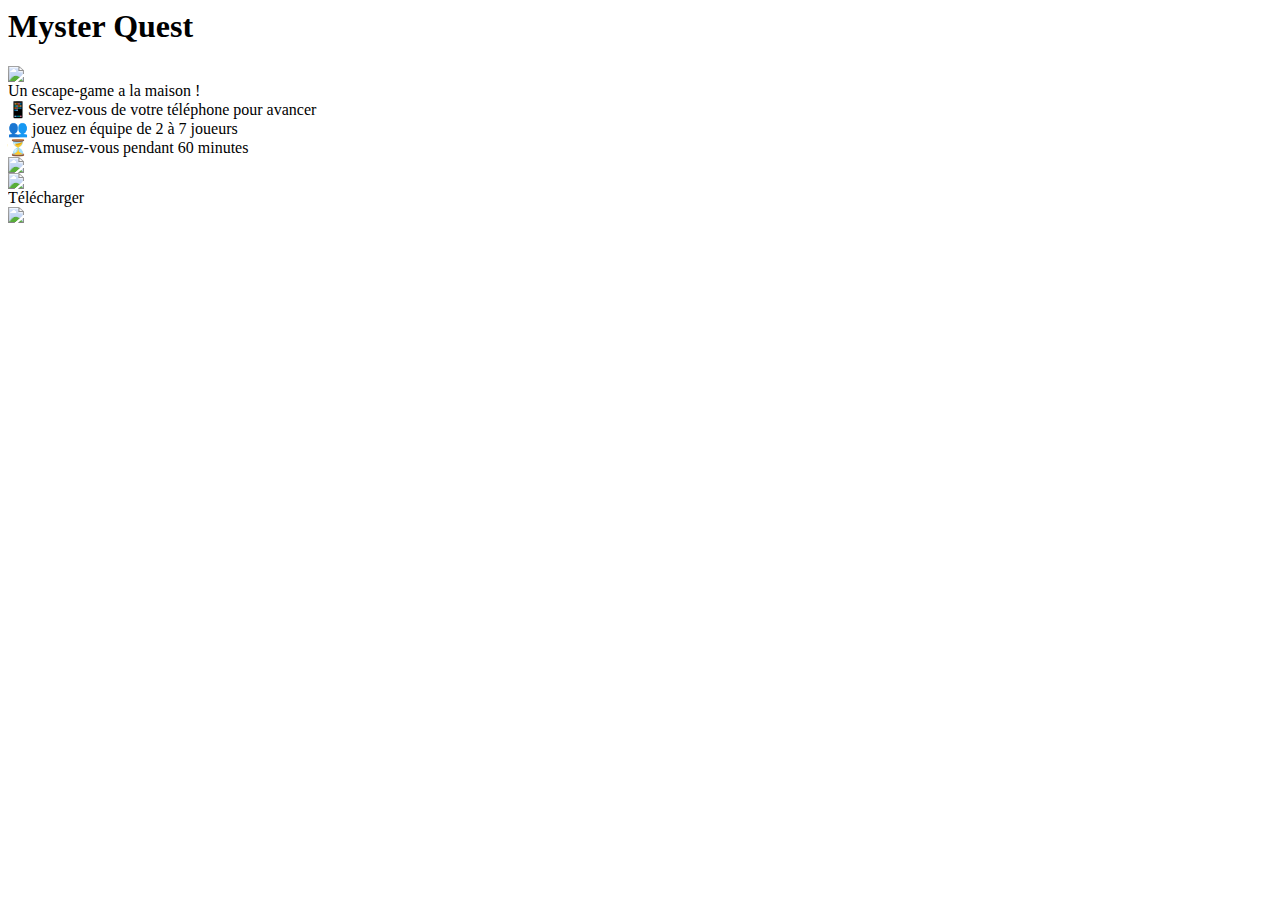
==== index.html @ 66812c82 "Merge branch 'main' of https://github.com/SkullKiddey/mysterquest" ====
<html>

<head>
    <title>Myster Quest</title>


    <link href="https://fonts.googleapis.com/css2?family=Nunito:wght@300;400;700&display=swap" rel="stylesheet">
    <link href="https://fonts.googleapis.com/css2?family=Alegreya+Sans:wght@300;400;700&display=swap" rel="stylesheet">
    <link href="site.css" rel="stylesheet">
    <meta charset="utf-8">

</head>

<body>
    <div class="largeur center table">
        <div class="colonne1">
            <div class="inline ">
                <h1 class="titre"> Myster Quest</h1>
                <img src="images/logo.png" class="logo">
            </div>
            <div class="texte">
                Un escape-game a la maison ! </br>
                📱Servez-vous de votre téléphone pour avancer</br>
                👥 jouez en équipe de 2 à 7 joueurs</br>
                ⏳ Amusez-vous pendant 60 minutes</br>
                <img src="images/apple.png"></img> </br>
                <img class="image" src="images/playstore.png"></img>
                <div class="bouton"> Télécharger </div>
            </div>
        </div>
        <div class="align-right colonne2">
            <img src="images/iPhone15.png"></img>
        </div>
    </div>
</body>

</html>
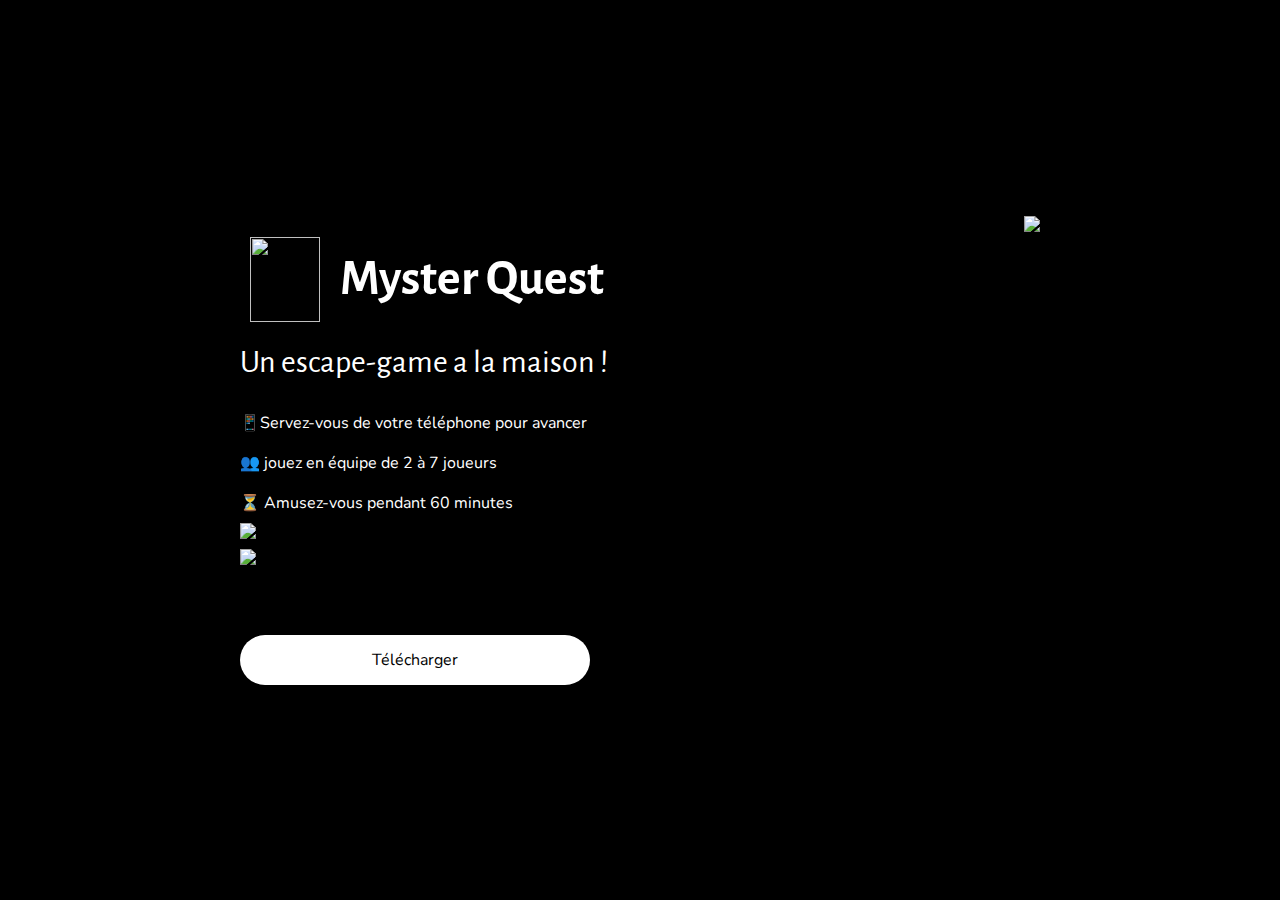
==== commit a1f80f36: "amélioration mobile" ====
--- a/index.html
+++ b/index.html
@@ -3,7 +3,7 @@
 <head>
     <title>Myster Quest</title>
 
-
+    <meta name="viewport" content="width=device-width, initial-scale=1.0">
     <link href="https://fonts.googleapis.com/css2?family=Nunito:wght@300;400;700&display=swap" rel="stylesheet">
     <link href="https://fonts.googleapis.com/css2?family=Alegreya+Sans:wght@300;400;700&display=swap" rel="stylesheet">
     <link href="site.css" rel="stylesheet">
@@ -15,11 +15,11 @@
     <div class="largeur center table">
         <div class="colonne1">
             <div class="inline ">
+                <img src="images/logo.png" class="logo">
                 <h1 class="titre"> Myster Quest</h1>
-                <img src="images/logo.png" class="logo">
             </div>
+            <div class="soustitre"> Un escape-game a la maison !</div> </br>
             <div class="texte">
-                Un escape-game a la maison ! </br>
                 📱Servez-vous de votre téléphone pour avancer</br>
                 👥 jouez en équipe de 2 à 7 joueurs</br>
                 ⏳ Amusez-vous pendant 60 minutes</br>
@@ -29,7 +29,8 @@
             </div>
         </div>
         <div class="align-right colonne2">
-            <img src="images/iPhone15.png"></img>
+            <img class="iphone" src="images/iPhone15.png"></img>
+
         </div>
     </div>
 </body>
--- a/site.css
+++ b/site.css
@@ -0,0 +1,100 @@
+body {
+    background-color: black;
+    color: white;
+    
+    align-items: center;
+    display: flex;
+    font-family: 'Nunito', sans-serif;
+    background-image: url("images/wallpaper.png");
+    background-size: cover;
+
+}
+
+.largeur {
+    width: 800px;
+}
+
+.align-right {
+    text-align: right;
+}
+
+.center {
+    margin-right: auto;
+    margin-left: auto;
+}
+
+.titre {
+    font-size: 50px;
+    padding-left: 20px;
+    font-family: 'Alegreya Sans', sans-serif;
+}
+
+.inline {
+    display: flex;
+    align-items: center;
+}
+
+.texte {
+    line-height: 2.5;
+}
+
+.bouton {
+    background-color: white;
+    color: black;
+    width: 350px;
+    height: 50px;
+    border-radius: 30px;
+    font-weight: normal;
+    align-items: center;
+    justify-content: center;
+    display: flex;
+    margin-top: 70px;
+}
+
+.image {
+    margin-top: 10px;
+}
+
+.table {
+    display: flex;
+    flex-wrap: wrap;
+}
+.logo {
+    height: 40px;
+    vertical-align: middle;
+    margin-left: 10px;
+    height: 85px;
+    width: 70px;
+}
+
+.colonne1, .colonne2 {
+    width: 400px;
+}
+
+.soustitre{
+    font-size: 32px;
+    font-family: 'Alegreya Sans', sans-serif;
+}
+
+@media (max-width: 800px){
+    .colonne2{
+        width: 160px;
+    }
+    .colonne1{
+        width : 100%;
+
+    }
+    .bouton{
+        width: 100%;
+    }
+    .table{
+        flex-direction: column-reverse;
+
+    } 
+    .iphone{
+        width: 160px;
+    }
+    body{
+        align-items: end;
+    }
+}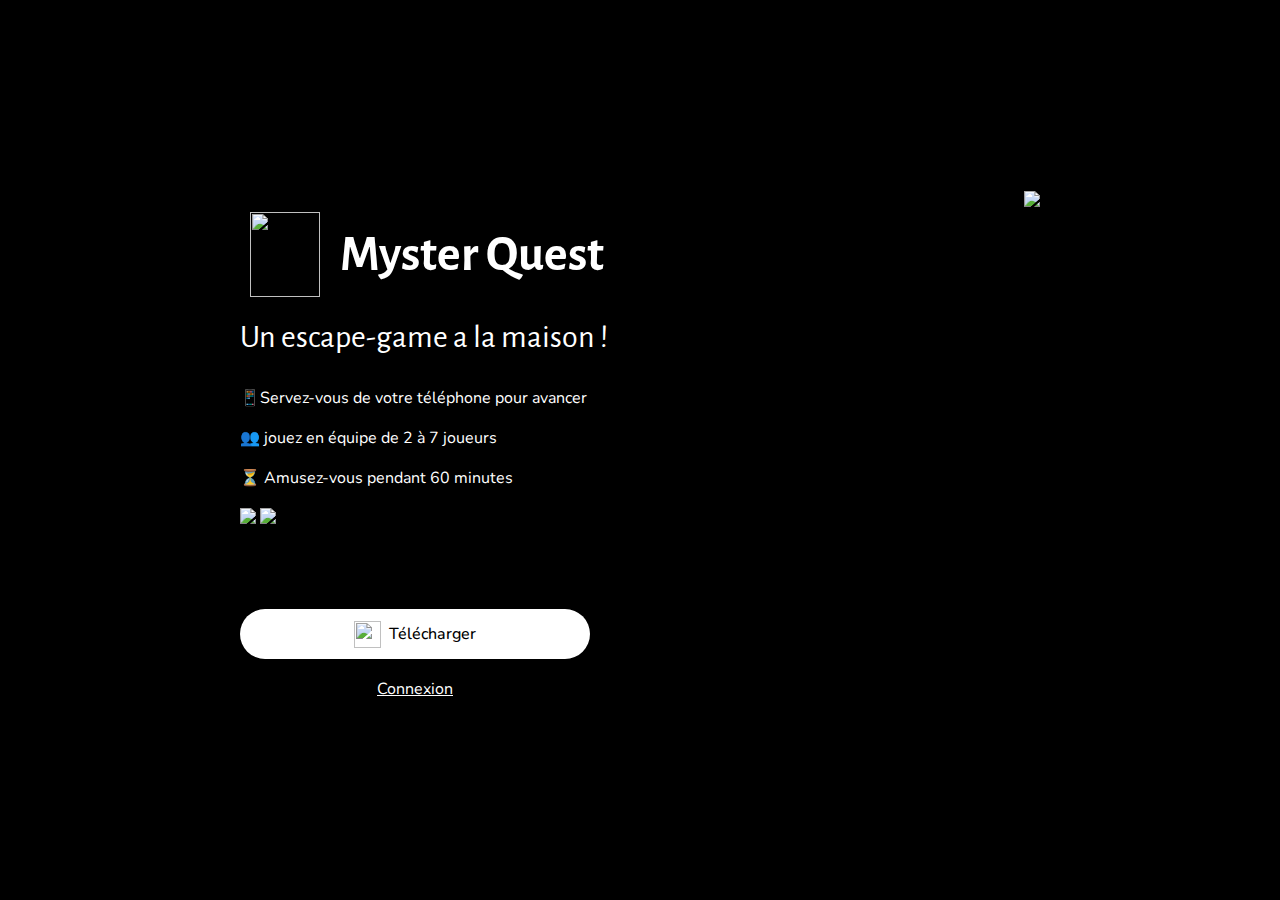
==== commit 0a3b399b: "deuxième htlm" ====
--- a/index.html
+++ b/index.html
@@ -23,9 +23,10 @@
                 📱Servez-vous de votre téléphone pour avancer</br>
                 👥 jouez en équipe de 2 à 7 joueurs</br>
                 ⏳ Amusez-vous pendant 60 minutes</br>
-                <img src="images/apple.png"></img> </br>
+                <img src="images/apple.png"></img>
                 <img class="image" src="images/playstore.png"></img>
-                <div class="bouton"> Télécharger </div>
+                <div class="bouton"> <img class="logo_black" src="images/logo_black.png"> Télécharger </div>
+                <div class="connexion"><a href="login.html">Connexion</a></div>  
             </div>
         </div>
         <div class="align-right colonne2">
--- a/site.css
+++ b/site.css
@@ -44,11 +44,11 @@
     width: 350px;
     height: 50px;
     border-radius: 30px;
-    font-weight: normal;
     align-items: center;
     justify-content: center;
     display: flex;
     margin-top: 70px;
+    font-weight: 500;
 }
 
 .image {
@@ -75,7 +75,25 @@
     font-size: 32px;
     font-family: 'Alegreya Sans', sans-serif;
 }
+.logo_black{
+    height: 27px;
+    margin-right: 8px;
+}
+.connexion{
+    text-align: center;
+    width: 350px;
+    margin-top: 10px;
+    color: white;
+}
+.connexion a{
+    color: white;
+}
+.whitebox{
+    background-color: white;
+    width: 326px;
+    height: 326px;
 
+}
 @media (max-width: 800px){
     .colonne2{
         width: 160px;
@@ -86,6 +104,8 @@
     }
     .bouton{
         width: 100%;
+        margin-top: 20px;
+        height: 65px;
     }
     .table{
         flex-direction: column-reverse;
@@ -97,4 +117,19 @@
     body{
         align-items: end;
     }
+    .logo{
+        display: none;
+    }
+    .titre{
+        margin-top: 0px;
+        margin-bottom: 18px;
+        margin-left: -20px;
+    }
+    .texte {
+        line-height: 1.5;
+    }
+    .soustitre{
+        line-height: 0;
+    }
+    
 }